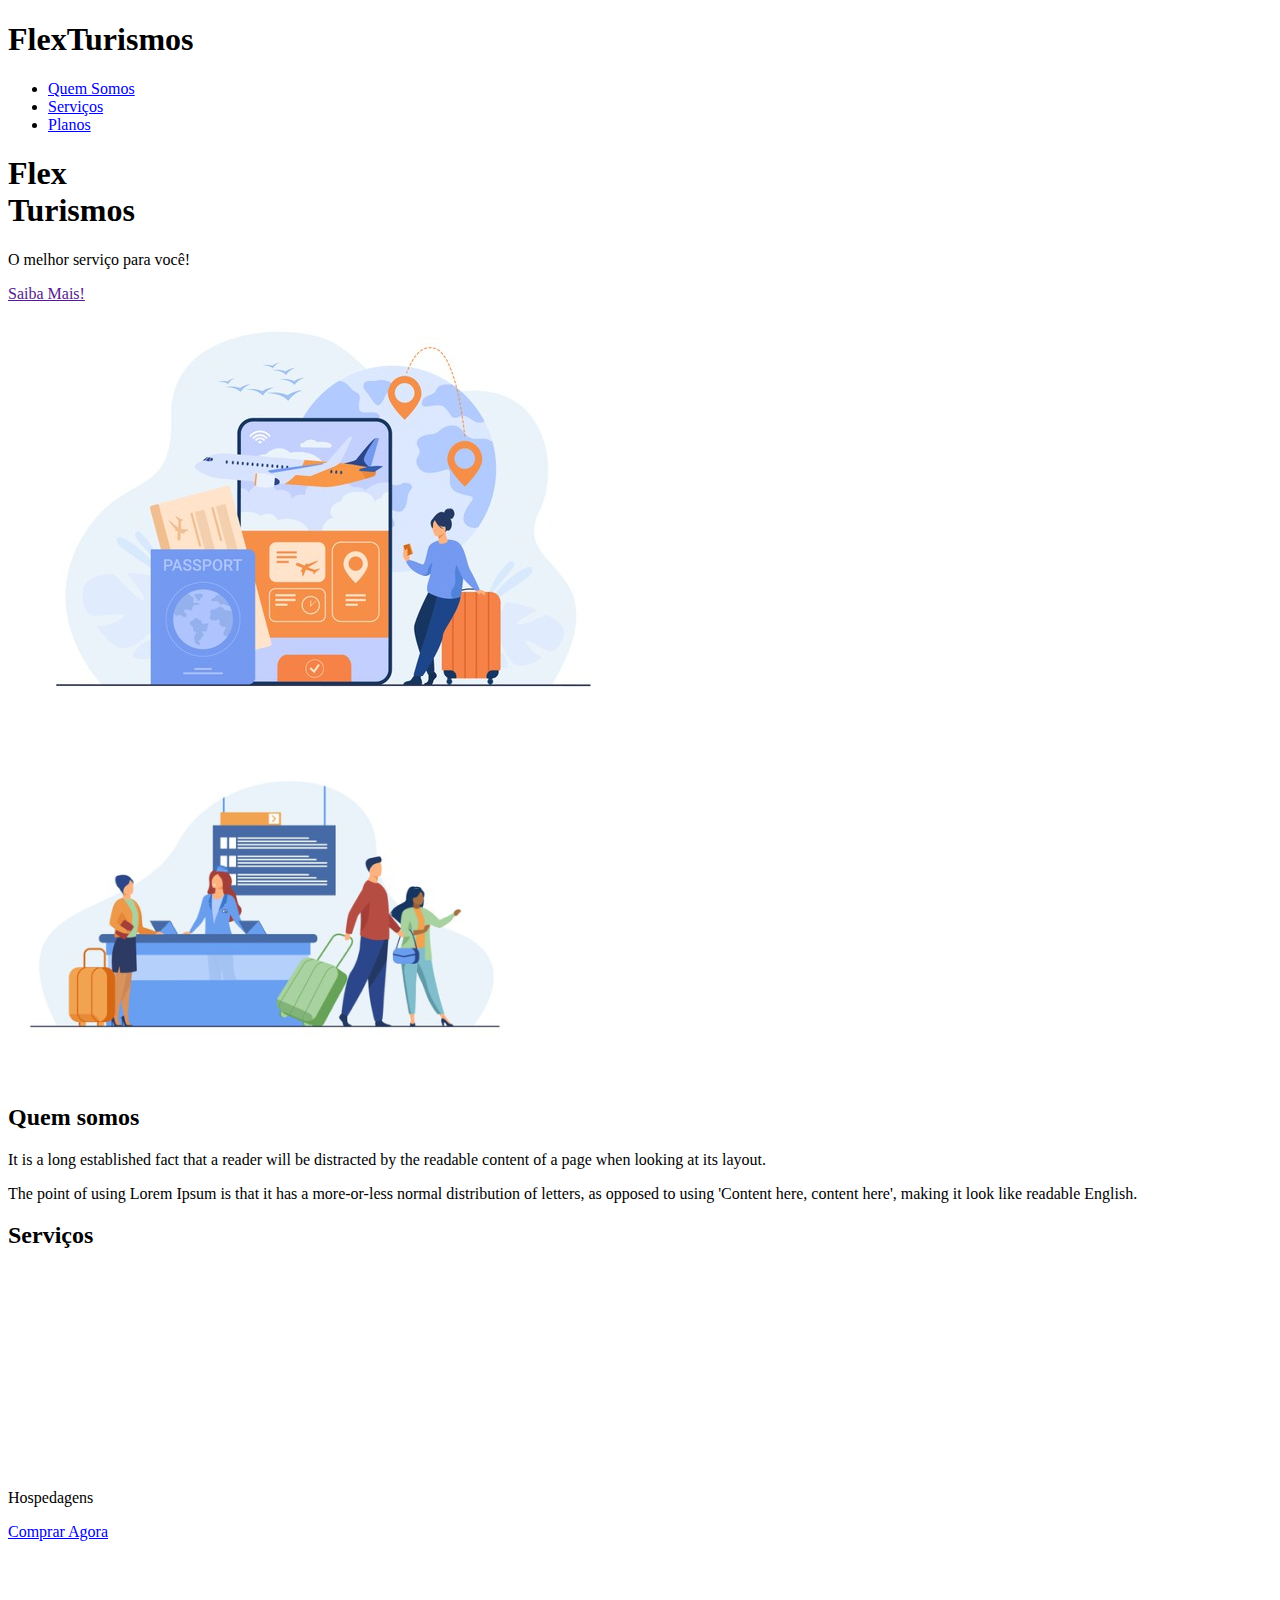
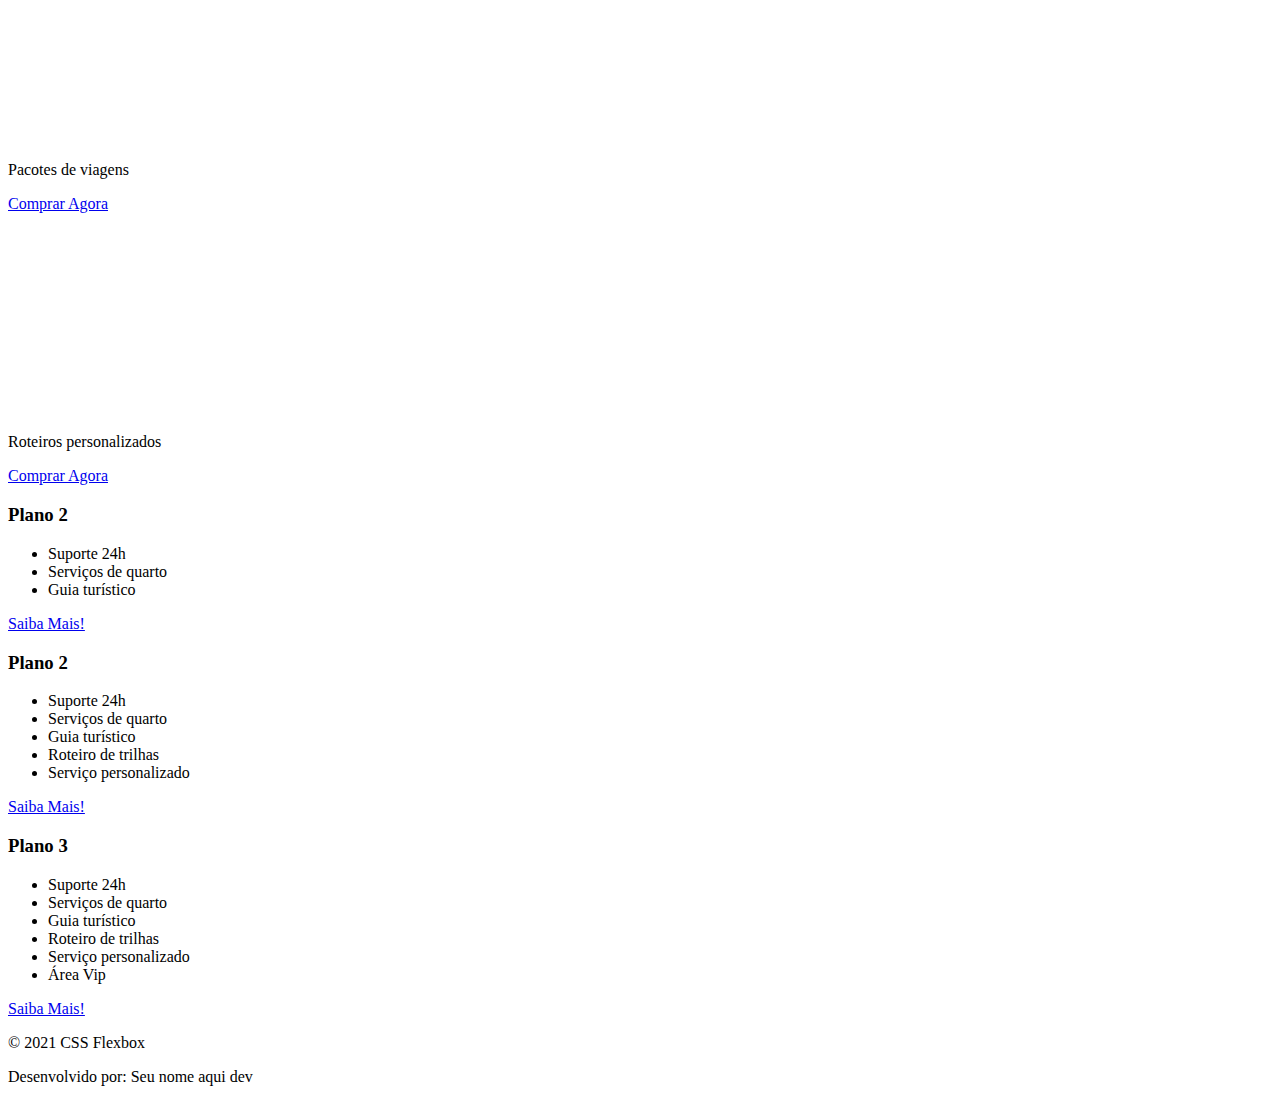
==== flex-projeto/index.html @ 871c6b25 "projeto" ====
<!DOCTYPE html>
<html lang="pt-br">
<head>
    <meta charset="UTF-8">
    <meta name="viewport" content="width=device-width, initial-scale=1.0">
    <title>Flex Turismos</title>
    <link rel="stylesheet" href="./style.css">
</head>
<body>
    <header>
        <h1>FlexTurismos</h1>
        <ul>
            <li><a href="#quem-somos">Quem Somos</a></li>
            <li><a href="#servicos">Serviços</a></li>
            <li><a href="#planos">Planos</a></li>
        </ul>
    </header>

    <div>
        <div>
            <h1>Flex <br>Turismos</h1>
            <p>O melhor serviço para você!</p>
            <a href="">Saiba Mais!</a>
        </div>

        <div>
            <div><img src="./images/0-main.png" alt="banner de apresentação"></div>
        </div>
    </div>

    <div>
        <div>
            <img src="./images/1-quem-somos.png" alt="balcão de atendimento">
        </div>

        <div>
            <h2>Quem somos</h2>
            <p>It is a long established fact that a reader will be distracted by the readable content of a page when looking at its layout. </p>
            <p>The point of using Lorem Ipsum is that it has a more-or-less normal distribution of letters, as opposed to using 'Content here, content here', making it look like readable English.</p>
        </div>
    </div>

    <div>
        <div>
            <h2>Serviços</h2>
        </div>

        <div>
            <div>
                <div><img src="./images/icon-2.png" alt="hospedagens"></div>
                <p>Hospedagens</p>
                <a href="#">Comprar Agora</a>
            </div>

            <div>
               <div><img src="./images/icon-1.png" alt="pacote de viagens"></div>
               <p>Pacotes de viagens</p>
               <a href="#">Comprar Agora</a>
            </div>

            <div>
                <div><img src="./images/icon-3.png" alt="roteiros personalizados"></div>
                <p>Roteiros personalizados</p>
                <a href="#">Comprar Agora</a>
            </div>

        </div>
    </div>

    <div>

        <div>
            <h3>Plano 2</h3>
            <ul>
                <li>Suporte 24h</li>
                <li>Serviços de quarto</li>
                <li>Guia turístico</li>
            </ul>
            <a href="#">Saiba Mais!</a>
        </div>

        <div>
            <h3>Plano 2</h3>
            <ul>
                <li>Suporte 24h</li>
                <li>Serviços de quarto</li>
                <li>Guia turístico</li>
                <li>Roteiro de trilhas</li>
                <li>Serviço personalizado</li>
            </ul>
            <a href="#">Saiba Mais!</a>
        </div>

        <div>
            <h3>Plano 3</h3>
            <ul>
                <li>Suporte 24h</li>
                <li>Serviços de quarto</li>
                <li>Guia turístico</li>
                <li>Roteiro de trilhas</li>
                <li>Serviço personalizado</li>
                <li>Área Vip</li>
            </ul>
            <a href="#">Saiba Mais!</a>
        </div>
    </div>

    <footer>
        <p>&copy; 2021 CSS Flexbox</p>
        <p>Desenvolvido por: Seu nome aqui dev</p>
    </footer>
</body>
</html>
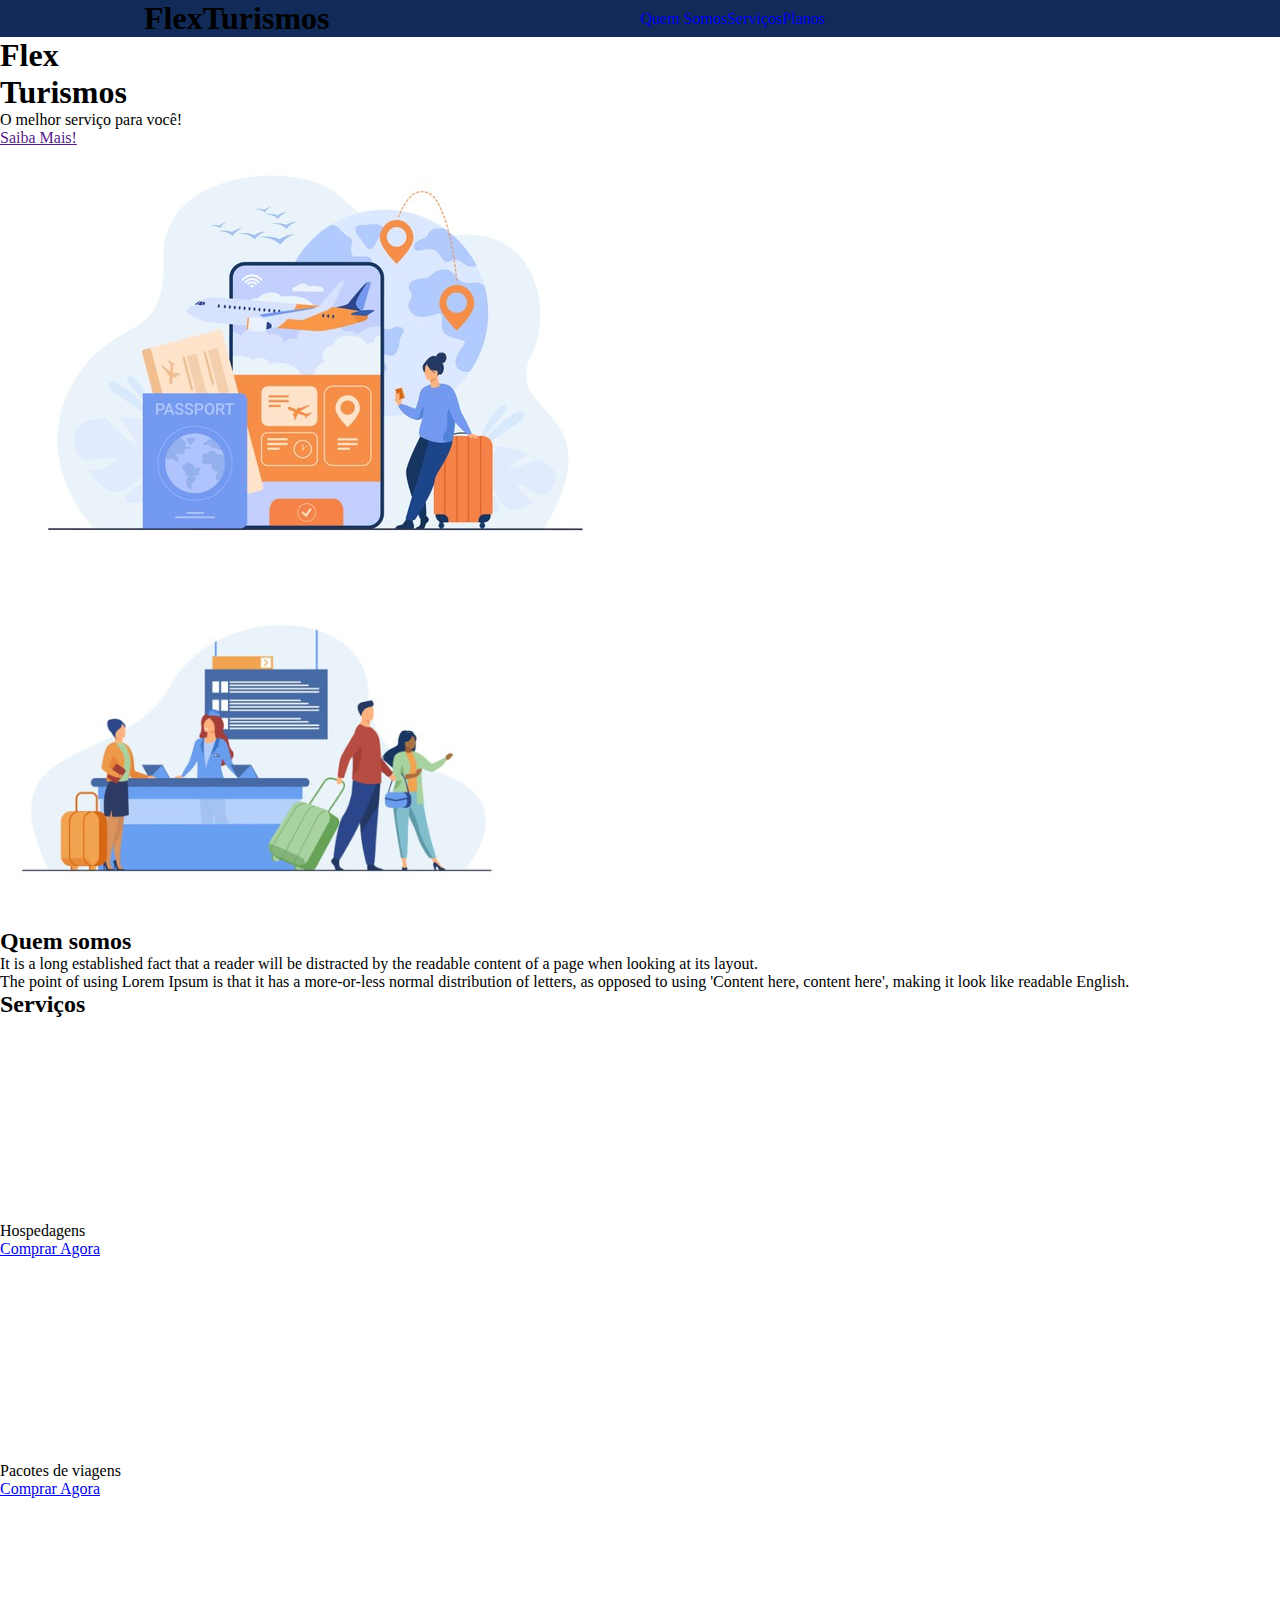
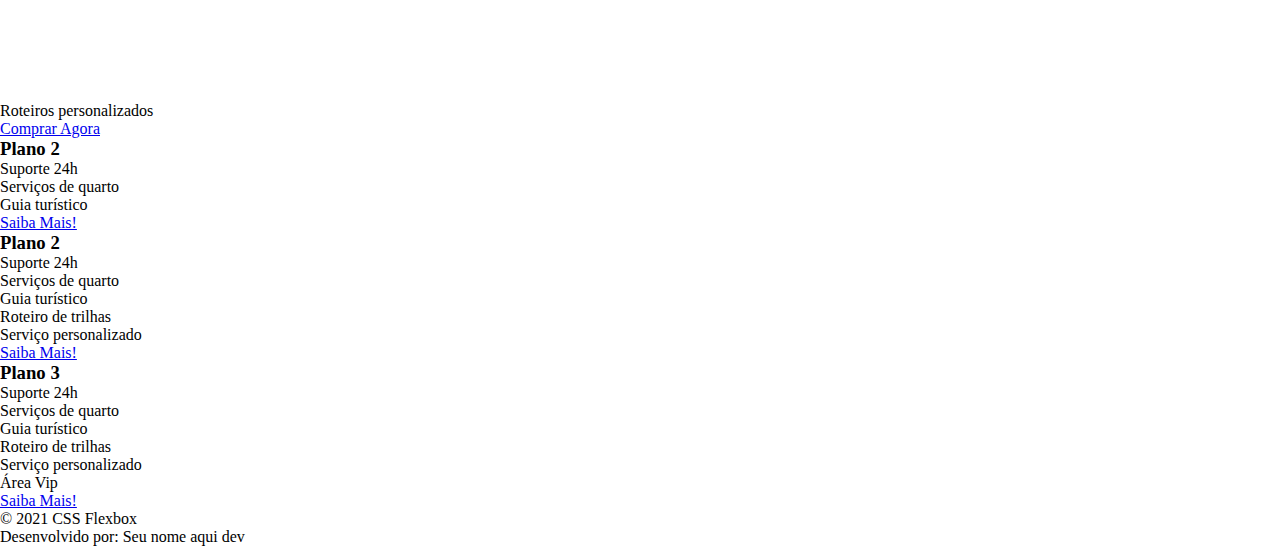
==== commit e17f96b6: "projeto" ====
--- a/flex-projeto/index.html
+++ b/flex-projeto/index.html
@@ -8,12 +8,14 @@
 </head>
 <body>
     <header>
-        <h1>FlexTurismos</h1>
-        <ul>
-            <li><a href="#quem-somos">Quem Somos</a></li>
-            <li><a href="#servicos">Serviços</a></li>
-            <li><a href="#planos">Planos</a></li>
-        </ul>
+        <div class="flex-container">
+            <h1>FlexTurismos</h1>
+            <ul class="flex-container">
+                <li><a href="#quem-somos">Quem Somos</a></li>
+                <li><a href="#servicos">Serviços</a></li>
+                <li><a href="#planos">Planos</a></li>
+            </ul>
+        </div>
     </header>
 
     <div>
--- a/flex-projeto/style.css
+++ b/flex-projeto/style.css
@@ -0,0 +1,25 @@
+*{
+    margin: 0;
+    padding: 0;
+    font-family: 'Open Sans', 'sans-serif';
+}
+
+ul{
+    list-style: none;
+    margin: 0;
+    padding: 0;
+}
+
+ul li a{
+    text-decoration: none;
+}
+
+.flex-container{
+    display: flex;
+    max-width: 992px;
+    margin: auto;
+}
+
+header{
+    background-color: #122A57;
+}
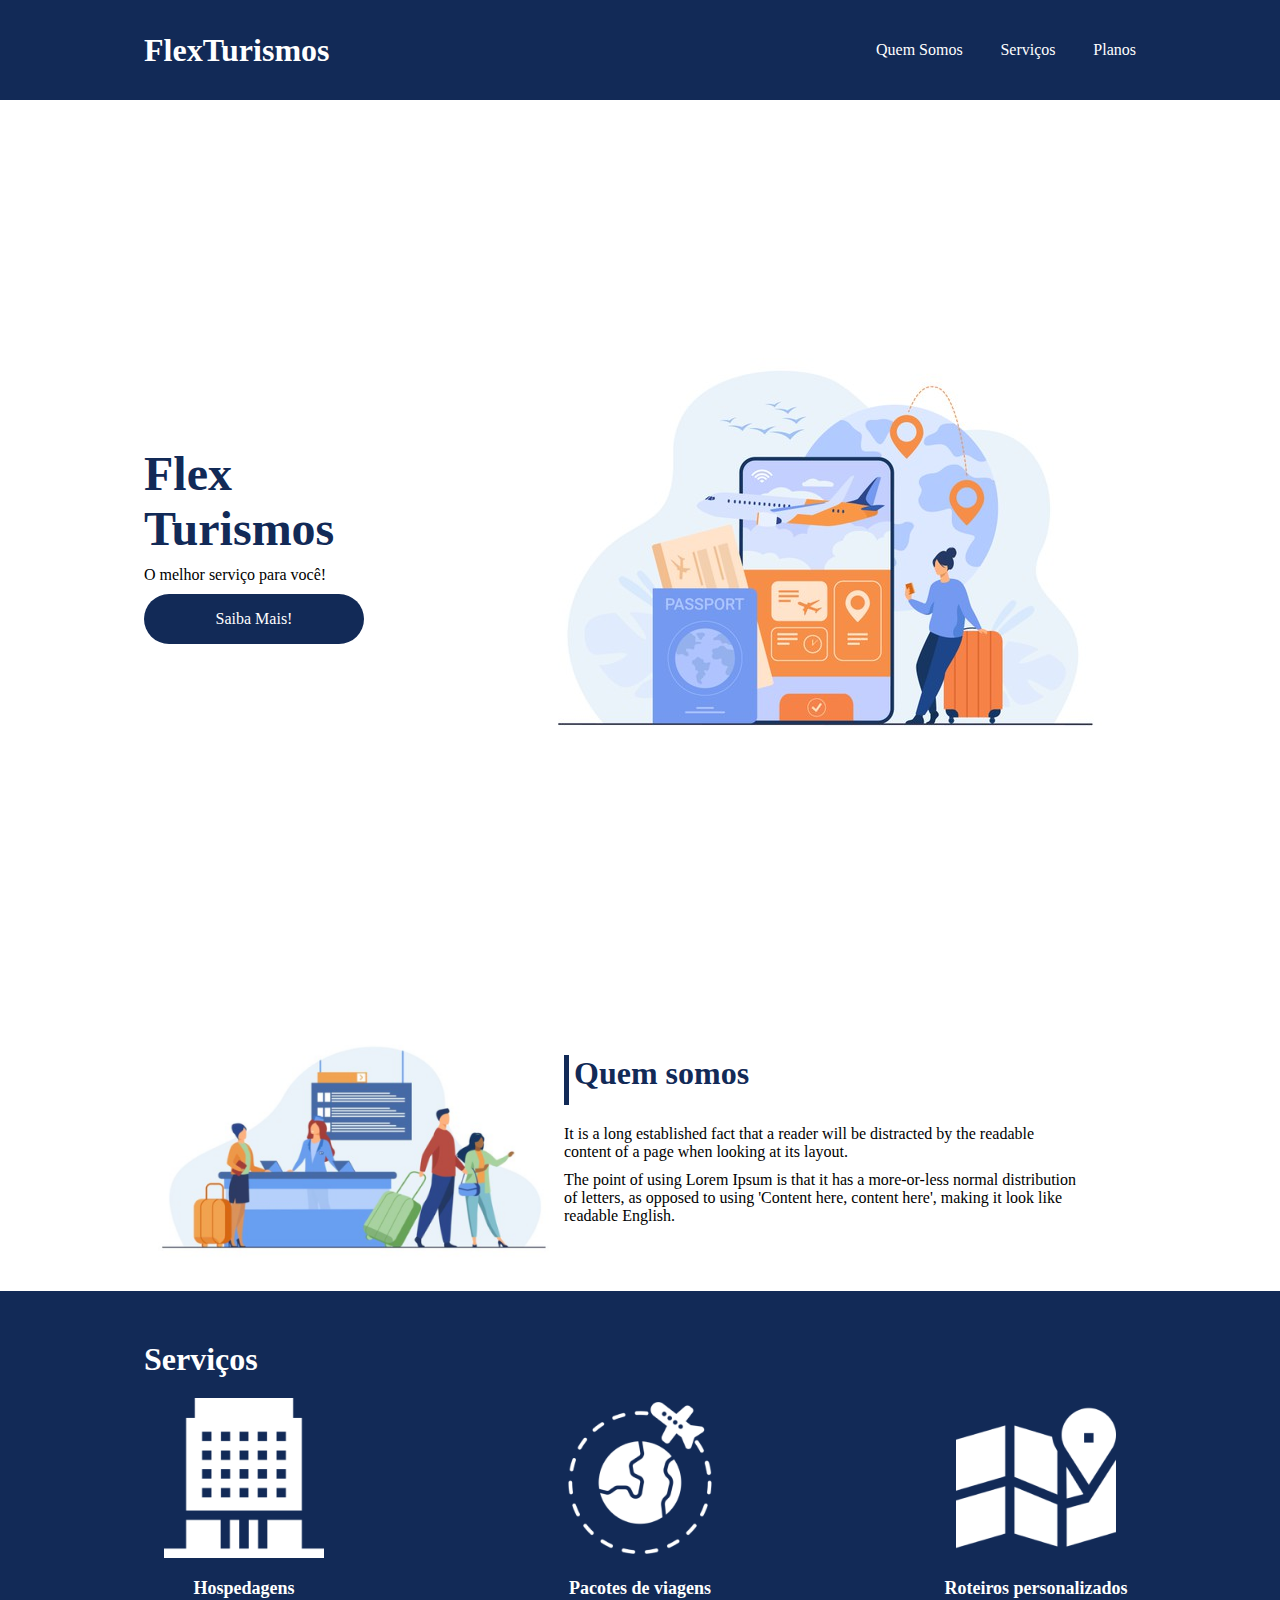
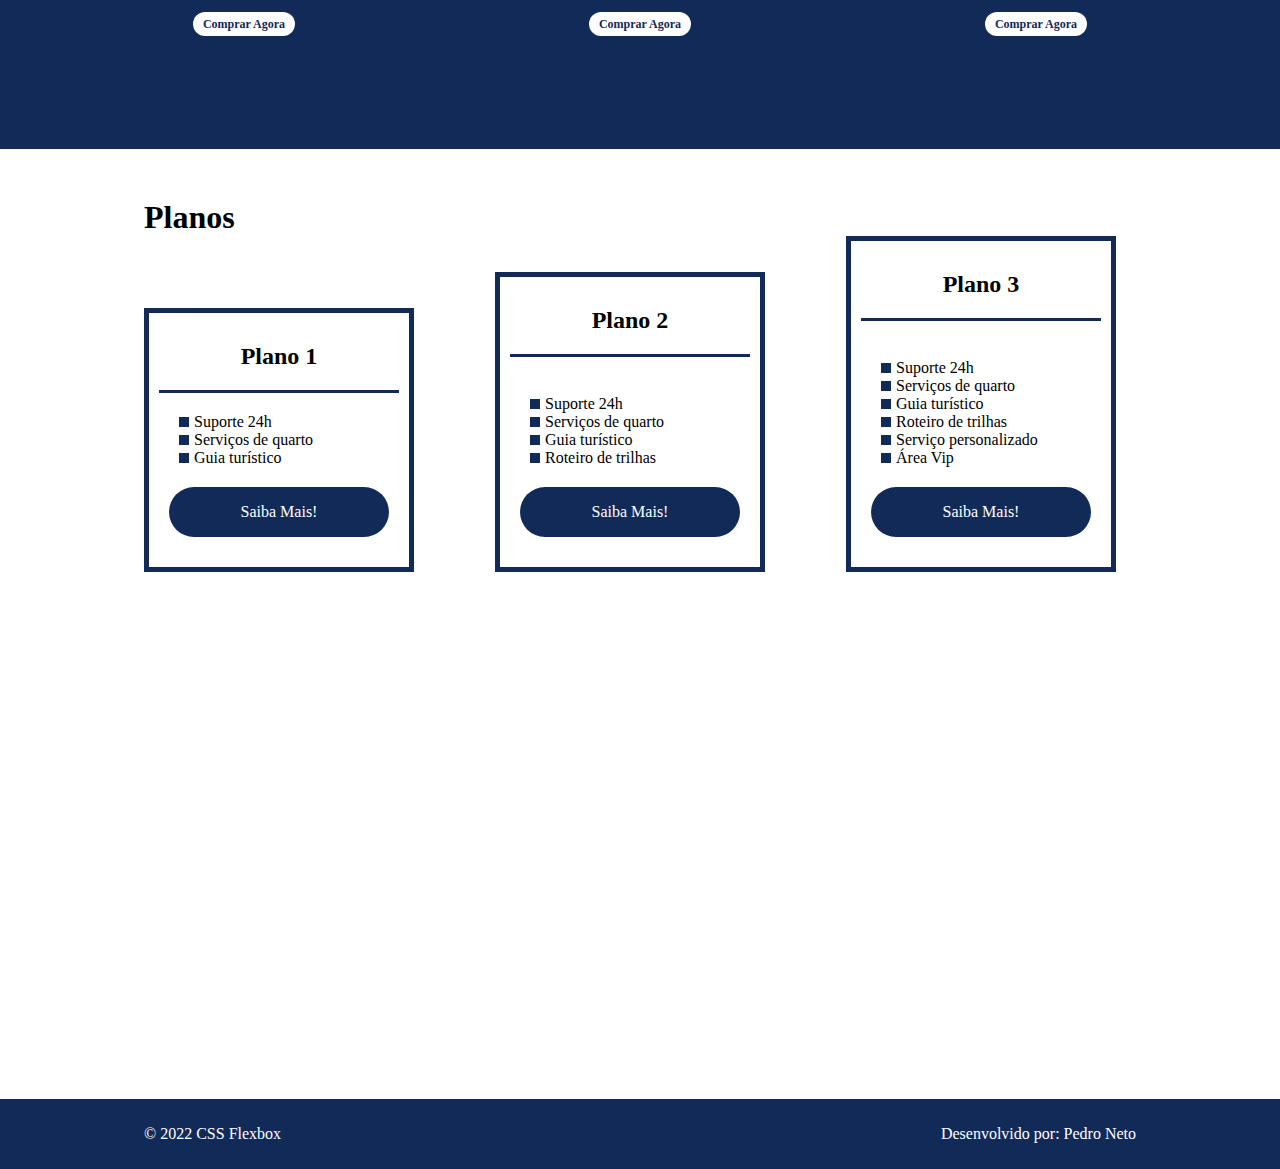
==== commit 33850568: "projeto" ====
--- a/flex-projeto/index.html
+++ b/flex-projeto/index.html
@@ -5,12 +5,14 @@
     <meta name="viewport" content="width=device-width, initial-scale=1.0">
     <title>Flex Turismos</title>
     <link rel="stylesheet" href="./style.css">
+    <link rel="preconnect" href="https://fonts.googleapis.com">
+    <link rel="preconnect href="https://fonts.gstatic.com" crossorigin>
 </head>
 <body>
     <header>
-        <div class="flex-container">
-            <h1>FlexTurismos</h1>
-            <ul class="flex-container">
+        <div class="flex-container menu">
+            <div><h1>FlexTurismos</h1></div>
+            <ul class="list-items">
                 <li><a href="#quem-somos">Quem Somos</a></li>
                 <li><a href="#servicos">Serviços</a></li>
                 <li><a href="#planos">Planos</a></li>
@@ -18,11 +20,11 @@
         </div>
     </header>
 
-    <div>
-        <div>
+    <div class="flex-container apresentacao">
+        <div class="texto-apresentacao">
             <h1>Flex <br>Turismos</h1>
             <p>O melhor serviço para você!</p>
-            <a href="">Saiba Mais!</a>
+            <a href="" class="btn">Saiba Mais!</a>
         </div>
 
         <div>
@@ -30,86 +32,95 @@
         </div>
     </div>
 
-    <div>
-        <div>
-            <img src="./images/1-quem-somos.png" alt="balcão de atendimento">
-        </div>
-
+    <div class="flex-container" id="quem-somos">
         <div>
             <h2>Quem somos</h2>
             <p>It is a long established fact that a reader will be distracted by the readable content of a page when looking at its layout. </p>
             <p>The point of using Lorem Ipsum is that it has a more-or-less normal distribution of letters, as opposed to using 'Content here, content here', making it look like readable English.</p>
         </div>
-    </div>
-
-    <div>
-        <div>
-            <h2>Serviços</h2>
-        </div>
 
         <div>
-            <div>
-                <div><img src="./images/icon-2.png" alt="hospedagens"></div>
-                <p>Hospedagens</p>
-                <a href="#">Comprar Agora</a>
-            </div>
-
-            <div>
-               <div><img src="./images/icon-1.png" alt="pacote de viagens"></div>
-               <p>Pacotes de viagens</p>
-               <a href="#">Comprar Agora</a>
-            </div>
-
-            <div>
-                <div><img src="./images/icon-3.png" alt="roteiros personalizados"></div>
-                <p>Roteiros personalizados</p>
-                <a href="#">Comprar Agora</a>
-            </div>
-
+            <img src="./images/1-quem-somos.png" alt="balcão de atendimento">
         </div>
     </div>
 
-    <div>
+    <div class="container-externo">
+        <div class="flex-container" id="servicos">
+            <div>
+                <h2>Serviços</h2>
+            </div>
 
-        <div>
-            <h3>Plano 2</h3>
-            <ul>
-                <li>Suporte 24h</li>
-                <li>Serviços de quarto</li>
-                <li>Guia turístico</li>
-            </ul>
-            <a href="#">Saiba Mais!</a>
+            <div class="list-servicos">
+                <div class="item-servico">
+                    <div><img src="./images/icon-2.png" alt="hospedagens"></div>
+                    <p>Hospedagens</p>
+                    <a href="#">Comprar Agora</a>
+                </div>
+
+                <div class="item-servico">
+                    <div><img src="./images/icon-1.png" alt="pacote de viagens"></div>
+                    <p>Pacotes de viagens</p>
+                    <a href="#">Comprar Agora</a>
+                </div>
+
+                <div class="item-servico">
+                    <div><img src="./images/icon-3.png" alt="roteiros personalizados"></div>
+                    <p>Roteiros personalizados</p>
+                    <a href="#">Comprar Agora</a>
+                </div>
+
+            </div>
         </div>
+    </div>
 
-        <div>
-            <h3>Plano 2</h3>
-            <ul>
-                <li>Suporte 24h</li>
-                <li>Serviços de quarto</li>
-                <li>Guia turístico</li>
-                <li>Roteiro de trilhas</li>
-                <li>Serviço personalizado</li>
-            </ul>
-            <a href="#">Saiba Mais!</a>
-        </div>
+    <div class="flex-container" id="planos">
 
-        <div>
-            <h3>Plano 3</h3>
-            <ul>
-                <li>Suporte 24h</li>
-                <li>Serviços de quarto</li>
-                <li>Guia turístico</li>
-                <li>Roteiro de trilhas</li>
-                <li>Serviço personalizado</li>
-                <li>Área Vip</li>
-            </ul>
-            <a href="#">Saiba Mais!</a>
+        <div><h2>Planos</h2></div>
+
+        <div class="list-planos">
+            <div class="item-plano">
+                <h3>Plano 1</h3>
+                <ul>
+                    <li>Suporte 24h</li>
+                    <li>Serviços de quarto</li>
+                    <li>Guia turístico</li>
+                </ul>
+                <a href="#" class="btn">Saiba Mais!</a>
+            </div>
+
+            <div class="item-plano">
+                <h3>Plano 2</h3>
+                <br>
+                <ul>
+                    <li>Suporte 24h</li>
+                    <li>Serviços de quarto</li>
+                    <li>Guia turístico</li>
+                    <li>Roteiro de trilhas</li>
+                </ul>
+                <a href="#" class="btn">Saiba Mais!</a>
+            </div>
+
+            <div class="item-plano">
+                <h3>Plano 3</h3>
+                <br>
+                <ul>
+                    <li>Suporte 24h</li>
+                    <li>Serviços de quarto</li>
+                    <li>Guia turístico</li>
+                    <li>Roteiro de trilhas</li>
+                    <li>Serviço personalizado</li>
+                    <li>Área Vip</li>
+                </ul>
+                <a href="#" class="btn">Saiba Mais!</a>
+            </div>
         </div>
     </div>
 
     <footer>
-        <p>&copy; 2021 CSS Flexbox</p>
-        <p>Desenvolvido por: Seu nome aqui dev</p>
+        <div class="flex-container footer">
+            <p>&copy; 2022 CSS Flexbox</p>
+            <p>Desenvolvido por: Pedro Neto</p>
+        </div>
     </footer>
 </body>
 </html>--- a/flex-projeto/style.css
+++ b/flex-projeto/style.css
@@ -14,12 +14,278 @@
     text-decoration: none;
 }
 
+div img{
+    display: block;
+    width: 100%;
+}
+
 .flex-container{
     display: flex;
     max-width: 992px;
     margin: auto;
+    width: 100%;
+    min-width: 320px;
 }
 
 header{
     background-color: #122A57;
-}
+    height: 100px;
+    display: flex;
+    align-items: center;
+    color: #fff;
+}
+
+header .list-items{
+    display: flex;
+    max-width: 260px;
+    width: 100%;
+    justify-content: space-between;
+    align-items: center;
+}
+
+.list-items li a{
+    color: #fff;
+}
+
+header .menu{
+    justify-content: space-between;
+}
+
+.apresentacao{
+    height: 100vh;
+    align-items: center;
+    justify-content: space-between;
+}
+
+.apresentacao .texto-apresentacao{
+    min-height: 200px;
+}
+
+.texto-apresentacao h1{
+    color: #122A57;
+    font-size: 48px;
+    margin-bottom: 10px;
+}
+
+.btn{
+    background-color: #122A57;
+    color: #fff;
+    text-align: center;
+    border-radius: 30px;
+    width: 220px;
+    display: block;
+    text-decoration: none;
+    height: 50px;
+    line-height: 50px;
+    margin-top: 10px;
+    margin-bottom: 10px;
+}
+
+#quem-somos{
+    flex-direction: row-reverse;
+    align-items: center;
+    justify-content: space-between;
+}
+
+#quem-somos h2{
+    font-size: 32px;
+    color: #122A57;
+    display: flex;
+    margin-bottom: 20px;
+}
+
+#quem-somos h2::before{
+    content: "";
+    height: 50px;
+    width: 5px;
+    margin-right: 5px;
+    background-color: #122A57;
+    position: relative;
+}
+
+#quem-somos p{
+    margin-bottom: 10px;
+    width: 90%;
+}
+
+#quem-somos img{
+    min-width: 420px;
+}
+
+.container-externo{
+    background-color: #122A57;
+    width: 100%;
+}
+
+#servicos{
+    flex-direction: column;
+    padding-top: 50px;
+    padding-bottom: 100px;
+}
+
+#servicos h2{
+    color: #fff;
+    font-size: 32px;
+    margin-bottom: 20px;
+}
+
+.list-servicos{
+    display: flex;
+    justify-content: space-between;
+}
+
+.list-servicos .item-servico{
+    text-align: center;
+}
+
+.item-servico a{
+    width: 220px;
+    background-color: #fff;
+    border-radius: 30px;
+    height: 50px;
+    text-align: center;
+    margin-top: 20px;
+    line-height: 50px;
+    padding: 5px 10px;
+    color: #122A57;
+    font-size: 12px;
+    text-decoration: none;
+    font-weight: 700;
+}
+
+.item-servico p{
+    font-weight: 700;
+    font-size: 18px;
+    color: #fff;
+    margin-top: 20px;
+}
+
+.item-servico img{
+    width: 80%;
+    margin: auto;
+}
+
+#planos{
+    flex-direction: column;
+    min-height: 100vh;
+    padding-top: 50px;
+}
+
+#planos h2{
+    font-size: 32px;
+}
+
+.list-planos{
+    display: flex;
+    align-items: flex-end;
+    justify-content: space-between;
+}
+
+.item-plano{
+    flex: 1;
+    border: 5px solid #122A57;
+    margin-right: 20px;
+    padding: 10px;
+    max-width: 240px;
+}
+
+.item-plano .btn{
+    margin: auto;
+    margin-bottom: 20px;
+}
+
+.item-plano h3{
+    font-size: 24px;
+    display: flex;
+    flex-direction: column;
+    text-align: center;
+    margin-top: 20px;
+}
+
+.item-plano h3::after{
+    content: "";
+    background-color: #122A57;
+    height: 3px;
+    width: 100%;
+    margin-top: 20px;
+    margin-bottom: 10px;
+}
+
+.item-plano ul{
+    padding: 10px 20px;
+    display: flex;
+    flex-direction: column;
+    margin-bottom: 10px;
+}
+
+.item-plano ul li{
+    display: flex;
+    flex-wrap: nowrap;
+    align-items: center;
+}
+
+.item-plano ul li::before{
+    content: "";
+    width: 10px;
+    height: 10px;
+    background-color: #122A57;
+    margin-right: 5px;
+}
+
+footer{
+    background-color: #122A57;
+    height: 70px;
+    display: flex;
+    align-items: center;
+}
+
+footer .footer{
+    justify-content: space-between;
+    color: #fff;
+}
+
+/* mobile */
+@media(max-widh: 992px){
+    .flex-container{
+        flex-direction: column;
+    }
+    
+    .apresentacao{
+        flex-direction: column-reverse;
+    }
+
+    .apresentacao .texto-apresentacao{
+        width: 100%;
+    }
+
+    #quem-somos{
+        flex-direction: column-reverse;
+    }
+
+    #quem-somos img{
+        min-width: 320px;
+        margin: auto;
+    }
+
+    .list-servicos{
+        flex-direction: column;
+    }
+
+    .item-servico img{
+        width: 50%;
+        margin: auto;
+    }
+
+    .list-planos{
+        flex-direction: column;
+        align-items: flex-start;
+        margin-bottom: 20px;
+    }
+
+    .list-planos .item-plano{
+        max-width: 90%;
+        margin: auto;
+        width: 100%;
+        margin-bottom: 20px;
+    }
+}